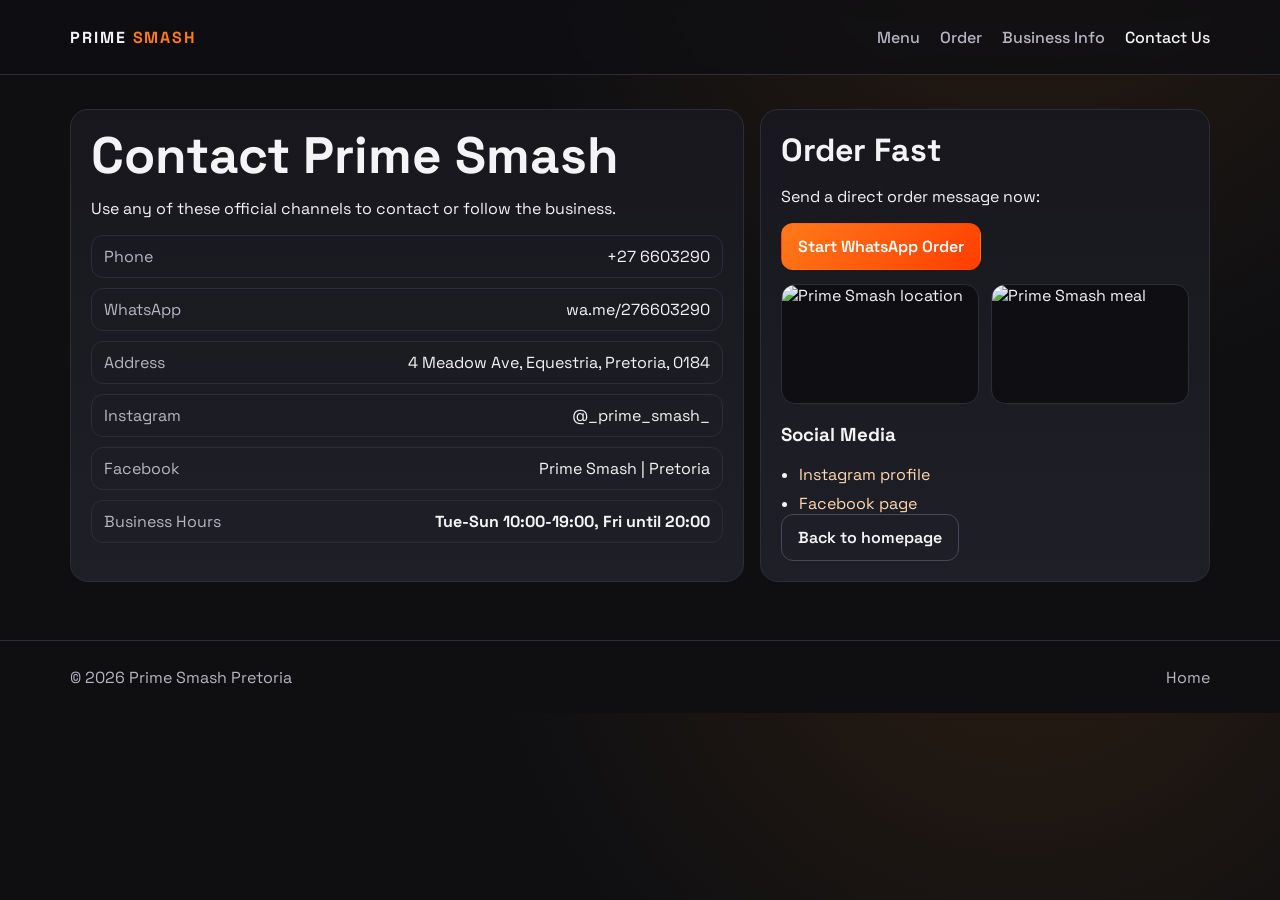
==== contact.html @ 7c8cd1be "Build Prime Smash site with live WhatsApp ordering" ====
<!doctype html>
<html lang="en">
<head>
  <meta charset="UTF-8" />
  <meta name="viewport" content="width=device-width, initial-scale=1.0" />
  <title>Prime Smash Pretoria | Contact Us</title>
  <meta name="description" content="Contact Prime Smash Pretoria via phone, WhatsApp, social channels and map directions." />
  <link rel="preconnect" href="https://fonts.googleapis.com">
  <link rel="preconnect" href="https://fonts.gstatic.com" crossorigin>
  <link href="https://fonts.googleapis.com/css2?family=Space+Grotesk:wght@400;500;600;700&display=swap" rel="stylesheet">
  <link rel="stylesheet" href="primesmashsa.css" />
</head>
<body>
  <header class="topbar">
    <div class="wrap nav">
      <a class="brand" href="primesmashsa.html">PRIME <span>SMASH</span></a>
      <nav>
        <a href="primesmashsa.html#menu">Menu</a>
        <a href="primesmashsa.html#order">Order</a>
        <a href="primesmashsa.html#info">Business Info</a>
        <a class="active" href="contact.html">Contact Us</a>
      </nav>
    </div>
  </header>

  <main class="section">
    <div class="wrap contact-grid">
      <section class="card">
        <h1>Contact Prime Smash</h1>
        <p>Use any of these official channels to contact or follow the business.</p>

        <div class="contact-rows">
          <div class="row"><span>Phone</span><a href="tel:+276603290">+27 6603290</a></div>
          <div class="row"><span>WhatsApp</span><a target="_blank" rel="noreferrer" href="https://wa.me/276603290">wa.me/276603290</a></div>
          <div class="row"><span>Address</span><a target="_blank" rel="noreferrer" href="https://www.google.com/maps/search/?api=1&query=Prime+Smash+4+Meadow+Ave+Equestria+Pretoria">4 Meadow Ave, Equestria, Pretoria, 0184</a></div>
          <div class="row"><span>Instagram</span><a target="_blank" rel="noreferrer" href="https://www.instagram.com/_prime_smash_/">@_prime_smash_</a></div>
          <div class="row"><span>Facebook</span><a target="_blank" rel="noreferrer" href="https://web.facebook.com/PrimeSmashPretoria">Prime Smash | Pretoria</a></div>
          <div class="row"><span>Business Hours</span><strong>Tue-Sun 10:00-19:00, Fri until 20:00</strong></div>
        </div>
      </section>

      <aside class="card">
        <h2>Order Fast</h2>
        <p>Send a direct order message now:</p>
        <a class="btn btn-solid" target="_blank" rel="noreferrer" href="https://wa.me/276603290?text=Hi%20Prime%20Smash%2C%20I%20want%20to%20place%20an%20order.">Start WhatsApp Order</a>

        <div class="photo-grid compact">
          <img src="https://lh3.googleusercontent.com/p/AF1QipN_wm7dgH0pNoqXxp_5NvKeJoDVtQg2Zii4C3JK=w289-h156-n-k-no" alt="Prime Smash location" />
          <img src="https://lh3.googleusercontent.com/gps-cs-s/AHVAweodOzNGp4CZi__J-mhLKAlKRsggVa3GzVfIcBvIbOsVCsUUngiN6JBX_RWw2UAfUw7DqPLvMJzqzK_SDEZh0kmlYdYyCWnsUfm4bHpRNWCEuKhQkYv5d4DD6Kl6OryeC1VPqn_c82F94gU=w145-h156-n-k-no" alt="Prime Smash meal" />
        </div>

        <h3>Social Media</h3>
        <ul class="verified-list">
          <li><a target="_blank" rel="noreferrer" href="https://www.instagram.com/_prime_smash_/">Instagram profile</a></li>
          <li><a target="_blank" rel="noreferrer" href="https://web.facebook.com/PrimeSmashPretoria">Facebook page</a></li>
        </ul>

        <a class="btn btn-outline" href="primesmashsa.html">Back to homepage</a>
      </aside>
    </div>
  </main>

  <footer>
    <div class="wrap footer-row">
      <p>© <span id="year"></span> Prime Smash Pretoria</p>
      <a href="primesmashsa.html">Home</a>
    </div>
  </footer>

  <script src="primesmashsa.js"></script>
</body>
</html>
---- primesmashsa.css ----
:root {
  --bg: #0f0f12;
  --panel: #17171d;
  --panel-2: #1f1f27;
  --text: #f4f4f6;
  --muted: #b6b6c3;
  --accent: #ff7a1a;
  --accent-2: #ffb703;
  --line: #2d2d38;
}

* { box-sizing: border-box; }
html, body { margin: 0; padding: 0; }
body {
  font-family: 'Space Grotesk', system-ui, sans-serif;
  background: radial-gradient(circle at 80% -20%, #2a1d11 0%, var(--bg) 40%);
  color: var(--text);
}

a { color: inherit; text-decoration: none; }

.wrap {
  width: min(1140px, 92vw);
  margin: 0 auto;
}

.topbar {
  position: sticky;
  top: 0;
  z-index: 20;
  border-bottom: 1px solid var(--line);
  backdrop-filter: blur(8px);
  background: rgba(15, 15, 18, 0.78);
}

.nav {
  display: flex;
  align-items: center;
  justify-content: space-between;
  min-height: 74px;
}

.brand {
  font-weight: 700;
  letter-spacing: 0.12em;
}

.brand span { color: var(--accent); }

nav {
  display: flex;
  gap: 20px;
  align-items: center;
}

nav a {
  color: var(--muted);
  font-weight: 500;
}

nav a:hover,
nav a.active { color: var(--text); }

.hero { padding: 72px 0 44px; }

.hero-grid {
  display: grid;
  gap: 26px;
  grid-template-columns: 1.15fr 0.85fr;
}

.kicker {
  color: var(--accent-2);
  text-transform: uppercase;
  letter-spacing: 0.14em;
  font-size: 12px;
}

h1 {
  margin: 8px 0 12px;
  font-size: clamp(30px, 4vw, 52px);
  line-height: 1.02;
}

.lead {
  color: var(--muted);
  max-width: 62ch;
  line-height: 1.55;
}

.hero-actions {
  margin-top: 24px;
  display: flex;
  gap: 12px;
  flex-wrap: wrap;
}

.btn {
  border: 1px solid transparent;
  border-radius: 12px;
  padding: 12px 16px;
  font-weight: 600;
  display: inline-flex;
  align-items: center;
  justify-content: center;
  cursor: pointer;
}

.btn-solid {
  background: linear-gradient(135deg, var(--accent), #ff3d00);
  color: #fff;
}

.btn-outline {
  border-color: #47475a;
  color: #f5f5f8;
}

.stats {
  margin-top: 22px;
  display: grid;
  grid-template-columns: repeat(3, minmax(0, 1fr));
  gap: 10px;
}

.stats div {
  border: 1px solid var(--line);
  border-radius: 12px;
  padding: 12px;
  background: #13131a;
}

.stats strong {
  display: block;
  font-size: 20px;
  margin-bottom: 4px;
}

.stats span { color: var(--muted); font-size: 13px; }

.panel,
.card {
  background: linear-gradient(180deg, var(--panel) 0%, var(--panel-2) 100%);
  border: 1px solid var(--line);
  border-radius: 18px;
  padding: 20px;
}

.panel h3,
.card h2,
.card h1 { margin-top: 0; }

.panel ul {
  list-style: none;
  margin: 0;
  padding: 0;
  display: grid;
  gap: 12px;
}

.panel li span {
  display: block;
  color: var(--muted);
  font-size: 13px;
  margin-bottom: 4px;
}

.panel a { color: #ffd8b2; }

.hero-photo {
  width: 100%;
  max-height: 240px;
  object-fit: cover;
  border-radius: 12px;
  border: 1px solid var(--line);
  margin-bottom: 14px;
}

.photo-grid {
  display: grid;
  gap: 12px;
  grid-template-columns: repeat(3, minmax(0, 1fr));
}

.photo-grid img {
  width: 100%;
  height: 190px;
  object-fit: cover;
  border-radius: 14px;
  border: 1px solid var(--line);
  background: #0f0f13;
}

.photo-grid.compact {
  grid-template-columns: repeat(2, minmax(0, 1fr));
  margin: 14px 0 8px;
}

.photo-grid.compact img {
  height: 120px;
}

.section { padding: 34px 0; }
.section.alt { background: rgba(255, 255, 255, 0.02); border-top: 1px solid var(--line); border-bottom: 1px solid var(--line); }

h2 { margin: 0 0 8px; font-size: 32px; }
.sub { color: var(--muted); margin-top: 0; }

.menu-grid {
  display: grid;
  gap: 16px;
  grid-template-columns: repeat(3, minmax(0, 1fr));
}

.menu-item {
  border: 1px solid var(--line);
  border-radius: 16px;
  padding: 16px;
  background: #121218;
}

.menu-item h3 { margin: 0 0 6px; }
.menu-item p { color: var(--muted); min-height: 44px; }

.price-row {
  display: flex;
  align-items: center;
  justify-content: space-between;
  margin-top: 10px;
}

.price { font-weight: 700; color: var(--accent-2); }

.qty {
  display: flex;
  gap: 8px;
  align-items: center;
}

.qty button {
  width: 28px;
  height: 28px;
  border: 1px solid #4a4a5a;
  border-radius: 8px;
  background: #1e1e28;
  color: #fff;
  cursor: pointer;
}

.order-layout {
  display: grid;
  grid-template-columns: 1.2fr 0.8fr;
  gap: 16px;
}

.form-grid {
  display: grid;
  gap: 12px;
  grid-template-columns: repeat(2, minmax(0, 1fr));
}

label {
  display: grid;
  gap: 8px;
  font-size: 14px;
}

label.full { grid-column: 1 / -1; }

input, textarea {
  width: 100%;
  background: #0f0f13;
  border: 1px solid #3a3a49;
  border-radius: 12px;
  color: #fff;
  padding: 11px 12px;
  font: inherit;
}

textarea { min-height: 96px; resize: vertical; }

.tiny { color: var(--muted); font-size: 12px; margin-bottom: 0; }

.summary-items {
  display: grid;
  gap: 10px;
  margin-bottom: 16px;
}

.summary-line {
  display: flex;
  justify-content: space-between;
  gap: 8px;
  border-bottom: 1px dashed #3e3e4d;
  padding-bottom: 8px;
}

.summary-total {
  display: flex;
  justify-content: space-between;
  align-items: center;
  font-size: 19px;
  border-top: 1px solid var(--line);
  padding-top: 14px;
}

.two-col {
  display: grid;
  grid-template-columns: 1fr 1fr;
  gap: 16px;
}

.verified-list {
  margin: 0;
  padding-left: 18px;
  display: grid;
  gap: 8px;
}

.verified-list a { color: #ffd8b2; }

.contact-grid {
  display: grid;
  gap: 16px;
  grid-template-columns: 1.2fr 0.8fr;
}

.contact-rows {
  display: grid;
  gap: 10px;
  margin-top: 14px;
}

.row {
  border: 1px solid var(--line);
  border-radius: 12px;
  padding: 10px 12px;
  display: flex;
  justify-content: space-between;
  align-items: center;
  gap: 10px;
}

.row span { color: var(--muted); }

footer {
  border-top: 1px solid var(--line);
  margin-top: 24px;
}

.footer-row {
  min-height: 72px;
  display: flex;
  justify-content: space-between;
  align-items: center;
  color: var(--muted);
}

@media (max-width: 980px) {
  .hero-grid,
  .order-layout,
  .two-col,
  .contact-grid,
  .menu-grid,
  .photo-grid { grid-template-columns: 1fr; }

  nav { gap: 12px; }
  h2 { font-size: 26px; }
}

@media (max-width: 620px) {
  .form-grid { grid-template-columns: 1fr; }
  .stats { grid-template-columns: 1fr; }
}
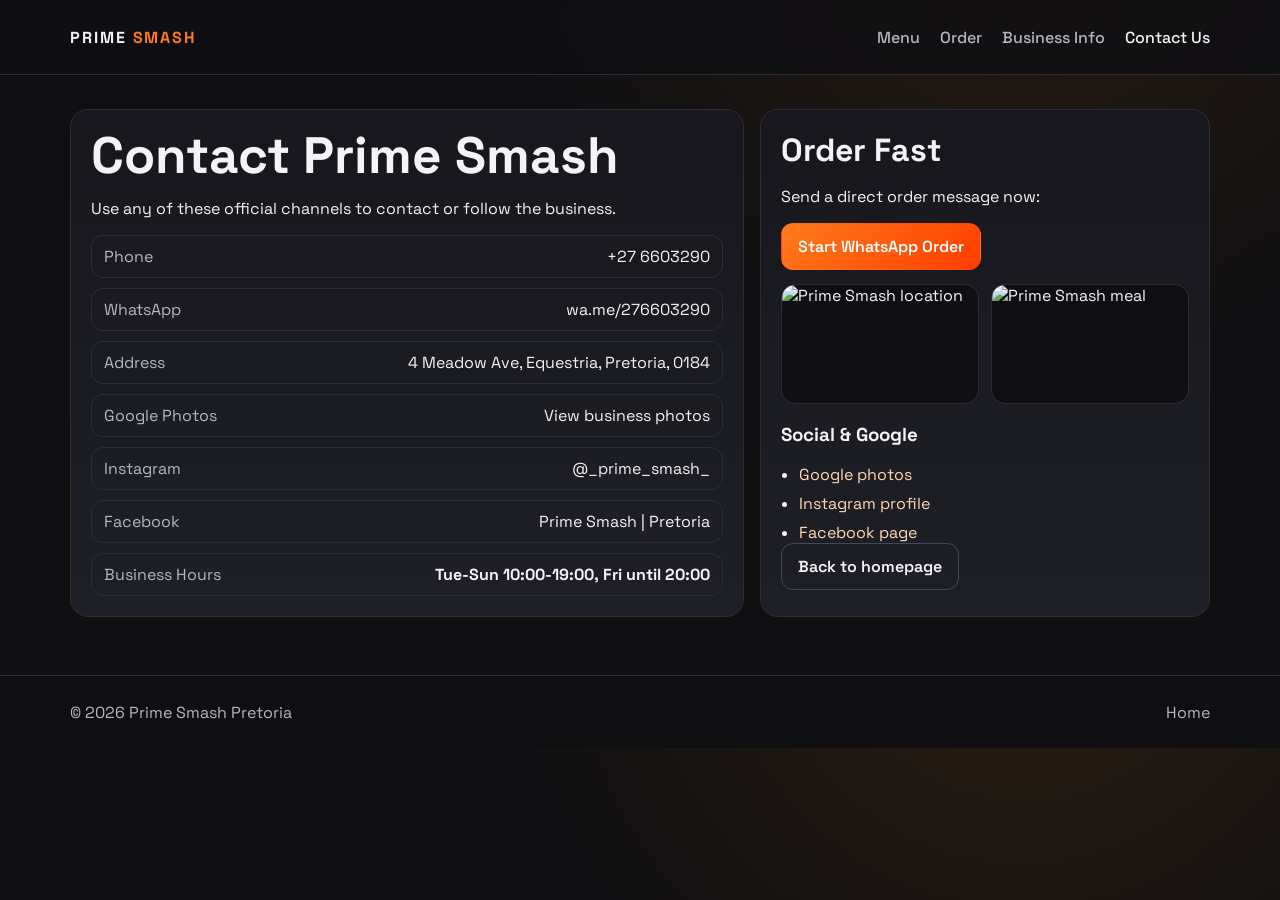
==== commit 13ca034d: "Add Google Business photos fallback links" ====
--- a/contact.html
+++ b/contact.html
@@ -33,6 +33,7 @@
           <div class="row"><span>Phone</span><a href="tel:+276603290">+27 6603290</a></div>
           <div class="row"><span>WhatsApp</span><a target="_blank" rel="noreferrer" href="https://wa.me/276603290">wa.me/276603290</a></div>
           <div class="row"><span>Address</span><a target="_blank" rel="noreferrer" href="https://www.google.com/maps/search/?api=1&query=Prime+Smash+4+Meadow+Ave+Equestria+Pretoria">4 Meadow Ave, Equestria, Pretoria, 0184</a></div>
+          <div class="row"><span>Google Photos</span><a target="_blank" rel="noreferrer" href="https://www.google.com/search?tbm=isch&q=Prime+Smash+Pretoria">View business photos</a></div>
           <div class="row"><span>Instagram</span><a target="_blank" rel="noreferrer" href="https://www.instagram.com/_prime_smash_/">@_prime_smash_</a></div>
           <div class="row"><span>Facebook</span><a target="_blank" rel="noreferrer" href="https://web.facebook.com/PrimeSmashPretoria">Prime Smash | Pretoria</a></div>
           <div class="row"><span>Business Hours</span><strong>Tue-Sun 10:00-19:00, Fri until 20:00</strong></div>
@@ -49,8 +50,9 @@
           <img src="https://lh3.googleusercontent.com/gps-cs-s/AHVAweodOzNGp4CZi__J-mhLKAlKRsggVa3GzVfIcBvIbOsVCsUUngiN6JBX_RWw2UAfUw7DqPLvMJzqzK_SDEZh0kmlYdYyCWnsUfm4bHpRNWCEuKhQkYv5d4DD6Kl6OryeC1VPqn_c82F94gU=w145-h156-n-k-no" alt="Prime Smash meal" />
         </div>
 
-        <h3>Social Media</h3>
+        <h3>Social & Google</h3>
         <ul class="verified-list">
+          <li><a target="_blank" rel="noreferrer" href="https://www.google.com/search?tbm=isch&q=Prime+Smash+Pretoria">Google photos</a></li>
           <li><a target="_blank" rel="noreferrer" href="https://www.instagram.com/_prime_smash_/">Instagram profile</a></li>
           <li><a target="_blank" rel="noreferrer" href="https://web.facebook.com/PrimeSmashPretoria">Facebook page</a></li>
         </ul>
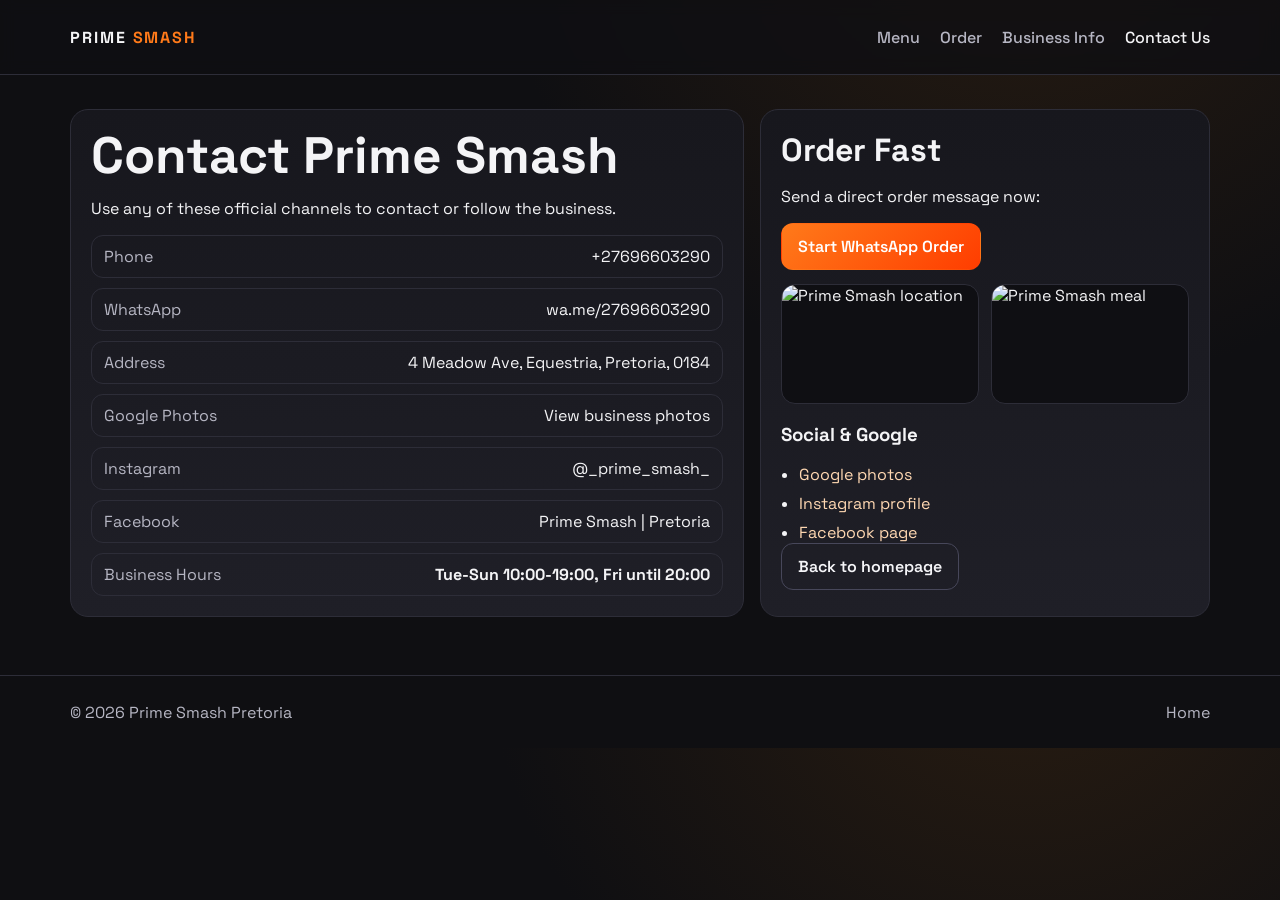
==== commit 614891af: "Update contact information for phone and WhatsApp" ====
--- a/contact.html
+++ b/contact.html
@@ -30,8 +30,8 @@
         <p>Use any of these official channels to contact or follow the business.</p>
 
         <div class="contact-rows">
-          <div class="row"><span>Phone</span><a href="tel:+276603290">+27 6603290</a></div>
-          <div class="row"><span>WhatsApp</span><a target="_blank" rel="noreferrer" href="https://wa.me/276603290">wa.me/276603290</a></div>
+          <div class="row"><span>Phone</span><a href="tel:+27696603290">+27696603290</a></div>
+          <div class="row"><span>WhatsApp</span><a target="_blank" rel="noreferrer" href="https://wa.me/27696603290">wa.me/27696603290</a></div>
           <div class="row"><span>Address</span><a target="_blank" rel="noreferrer" href="https://www.google.com/maps/search/?api=1&query=Prime+Smash+4+Meadow+Ave+Equestria+Pretoria">4 Meadow Ave, Equestria, Pretoria, 0184</a></div>
           <div class="row"><span>Google Photos</span><a target="_blank" rel="noreferrer" href="https://www.google.com/search?tbm=isch&q=Prime+Smash+Pretoria">View business photos</a></div>
           <div class="row"><span>Instagram</span><a target="_blank" rel="noreferrer" href="https://www.instagram.com/_prime_smash_/">@_prime_smash_</a></div>
@@ -43,7 +43,7 @@
       <aside class="card">
         <h2>Order Fast</h2>
         <p>Send a direct order message now:</p>
-        <a class="btn btn-solid" target="_blank" rel="noreferrer" href="https://wa.me/276603290?text=Hi%20Prime%20Smash%2C%20I%20want%20to%20place%20an%20order.">Start WhatsApp Order</a>
+        <a class="btn btn-solid" target="_blank" rel="noreferrer" href="https://wa.me/27696603290?text=Hi%20Prime%20Smash%2C%20I%20want%20to%20place%20an%20order.">Start WhatsApp Order</a>
 
         <div class="photo-grid compact">
           <img src="https://lh3.googleusercontent.com/p/AF1QipN_wm7dgH0pNoqXxp_5NvKeJoDVtQg2Zii4C3JK=w289-h156-n-k-no" alt="Prime Smash location" />
--- a/primesmashsa.css
+++ b/primesmashsa.css
@@ -219,6 +219,30 @@
   background: #121218;
 }
 
+.menu-meta {
+  display: flex;
+  align-items: center;
+  justify-content: space-between;
+  gap: 8px;
+  margin-bottom: 6px;
+}
+
+.menu-category {
+  font-size: 11px;
+  letter-spacing: 0.08em;
+  text-transform: uppercase;
+  color: var(--muted);
+}
+
+.menu-addon {
+  font-size: 11px;
+  color: #1a1a1a;
+  background: var(--accent-2);
+  border-radius: 999px;
+  padding: 3px 8px;
+  font-weight: 700;
+}
+
 .menu-item h3 { margin: 0 0 6px; }
 .menu-item p { color: var(--muted); min-height: 44px; }
 
@@ -304,6 +328,12 @@
   padding-top: 14px;
 }
 
+.menu-actions {
+  margin-top: 16px;
+  display: flex;
+  justify-content: center;
+}
+
 .two-col {
   display: grid;
   grid-template-columns: 1fr 1fr;
